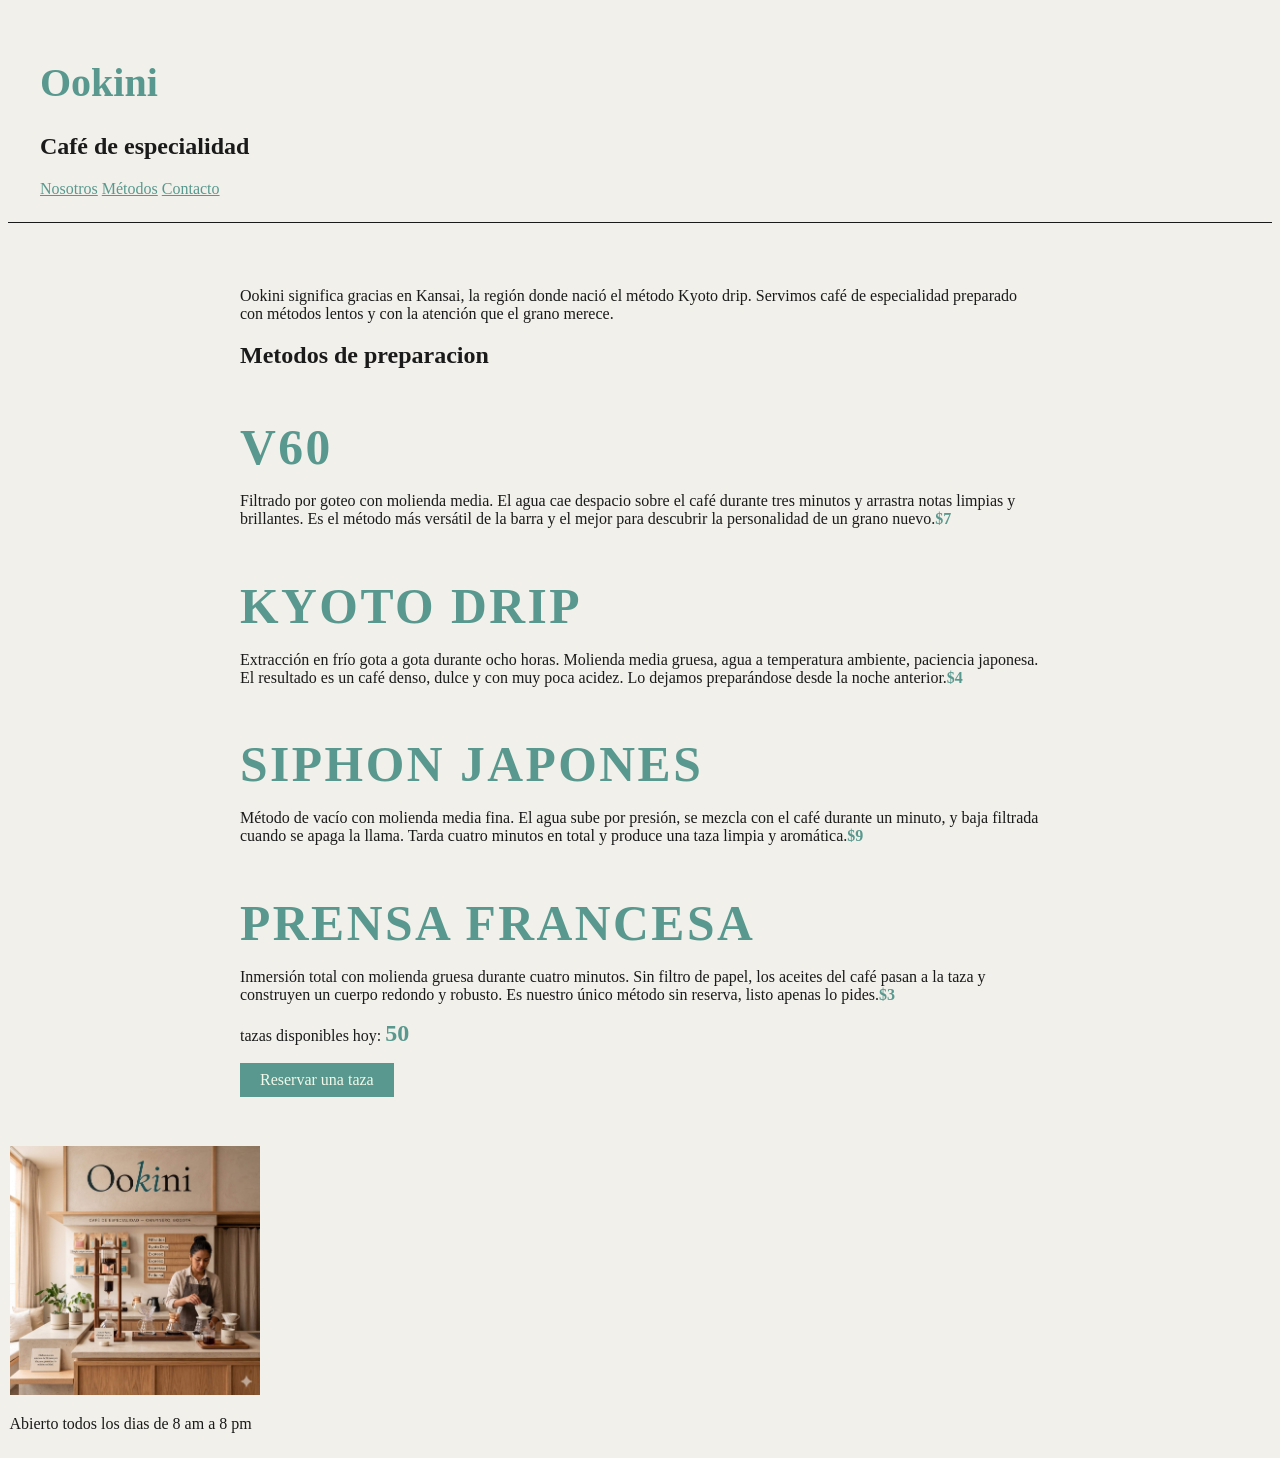
==== index.html @ 66013904 "version inicial del sitio de ookini" ====
<!DOCTYPE html>
<html lang="es">
<head>
    <meta charset="UTF-8">
    <meta name="viewport" content="width=device-width, initial-scale=1.0">
    <title>Ookini - Café del barrio</title>
    <link rel="stylesheet" href="styles.css">
</head>
<body >

<header>
<h1>Ookini</h1>
<h2>Café de especialidad</h2>
<nav>
<a href="#nosotros">Nosotros</a>
<a href="#metodos">Métodos</a>
<a href="#contacto">Contacto</a>
</nav>
</header>

<main>
    <section id="metodos">
<p>Ookini significa gracias en Kansai, la región donde nació el método Kyoto drip. Servimos café de especialidad preparado con métodos lentos y con la atención que el grano merece.</p>

<h2>Metodos de preparacion</h2>
<h3 class="metodo-titulo">V60</h3>
<p>Filtrado por goteo con molienda media. El agua cae despacio sobre el café durante tres minutos y arrastra notas limpias y brillantes. Es el método más versátil de la barra y el mejor para descubrir la personalidad de un grano nuevo.<span class="precio">$7</span></p>
<h3 class="metodo-titulo">kyoto Drip</h3>
<p>Extracción en frío gota a gota durante ocho horas. Molienda media gruesa, agua a temperatura ambiente, paciencia japonesa. El resultado es un café denso, dulce y con muy poca acidez. Lo dejamos preparándose desde la noche anterior.<span class="precio">$4</span></p>
<h3 class="metodo-titulo"> Siphon Japones</h3>
<p>Método de vacío con molienda media fina. El agua sube por presión, se mezcla con el café durante un minuto, y baja filtrada cuando se apaga la llama. Tarda cuatro minutos en total y produce una taza limpia y aromática.<span class="precio">$9</span></p>
<h3 class="metodo-titulo">Prensa Francesa</h3>
<p>Inmersión total con molienda gruesa durante cuatro minutos. Sin filtro de papel, los aceites del café pasan a la taza y construyen un cuerpo redondo y robusto. Es nuestro único método sin reserva, listo apenas lo pides.<span class="precio">$3</span></p>
    </section>
    <section id="reservas">
        <p>tazas disponibles hoy: <span id="contador-tazas">50</span></span></p>
        <button id="boton-reservar">Reservar una taza</button>
</section>
</main>


 <!-- Footer -->
    <footer id="contacto">
     <img src="ookini_barra.png" alt="barra de ookini,cafe de especialidad" width="250">
     <p>Abierto todos los dias de 8 am a 8 pm</p>
    </footer>
    <script src="scripts.js"></script>
</body>
</html>
---- styles.css ----
body{
    background-color: #F2F0EA;
    font-family:Georgia,serif;
    color: #1A1A1A;
}

h1{
    color: #58988E;
    font-size: 2.5rem;
}

header{
    padding: 1.5rem  2rem;
    border-bottom: 1px solid  #1A1A1A;

}
nav a{
    color: #58988E;
}
main{
    padding: 3rem 2rem;
    max-width: 800px;
    margin: 0 auto;
}

.metodo-titulo{
    font-size: 3.1rem;
    letter-spacing: 0.05em;
    text-transform: uppercase;
    margin-bottom: 0.25em;
    color: #58988E;
}

.precio{
    font-weight: bold;
    color: #58988E;
}

footer{
    border-top: 2.5rem;
    padding: 1.5px;
}

#contador-tazas{
    font-size: 1.5rem;
    font-weight: bold;
    color: #58988e;
}
#boton-reservar{
    display: block;
    margin-top:1rem;
    padding: 0.5rem 1.25rem;
    background-color: #58988e;
    color: #F2F8EA;
    border: none;
    font-family:Georgia,serif ;
    font-size:1rem;
    cursor: pointer;
}
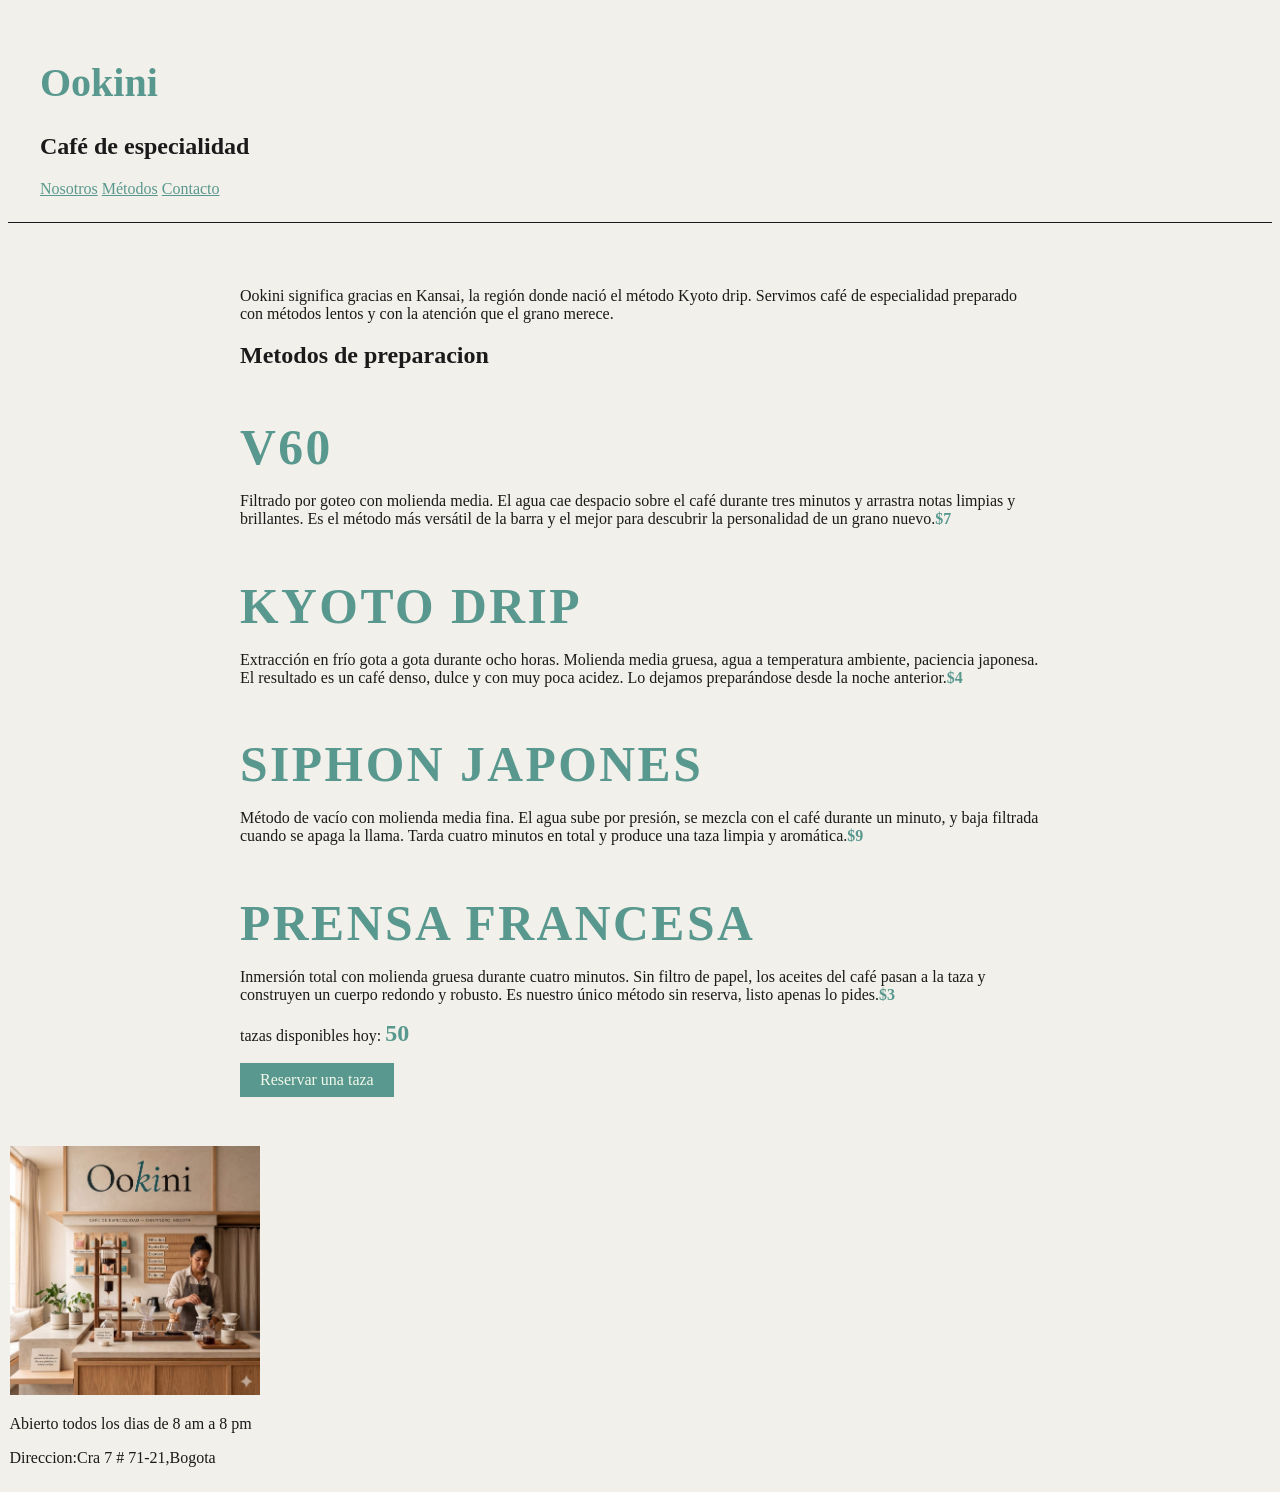
==== commit 39be1af2: "Agregar direccion de ookini en el footer" ====
--- a/index.html
+++ b/index.html
@@ -43,6 +43,7 @@
     <footer id="contacto">
      <img src="ookini_barra.png" alt="barra de ookini,cafe de especialidad" width="250">
      <p>Abierto todos los dias de 8 am a 8 pm</p>
+   <p>Direccion:Cra 7 # 71-21,Bogota</p>
     </footer>
     <script src="scripts.js"></script>
 </body>
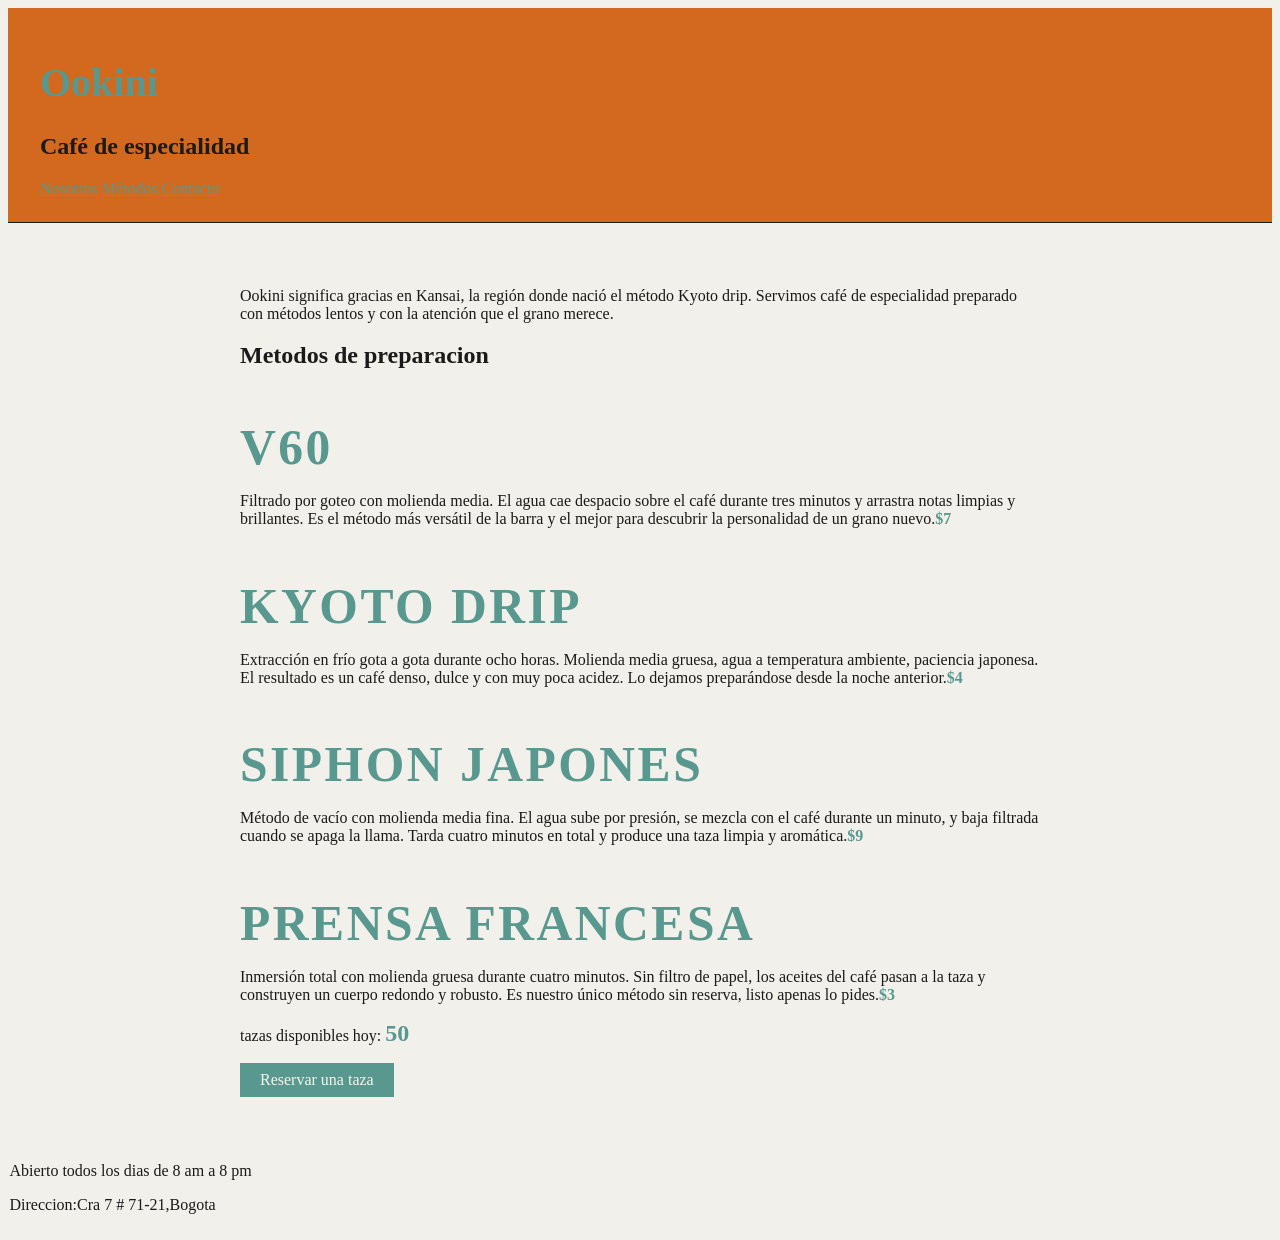
==== commit 09a06c33: "Quitar imagen de footer" ====
--- a/index.html
+++ b/index.html
@@ -41,7 +41,6 @@
 
  <!-- Footer -->
     <footer id="contacto">
-     <img src="ookini_barra.png" alt="barra de ookini,cafe de especialidad" width="250">
      <p>Abierto todos los dias de 8 am a 8 pm</p>
    <p>Direccion:Cra 7 # 71-21,Bogota</p>
     </footer>
--- a/styles.css
+++ b/styles.css
@@ -12,7 +12,7 @@
 header{
     padding: 1.5rem  2rem;
     border-bottom: 1px solid  #1A1A1A;
-
+    background-color: chocolate;
 }
 nav a{
     color: #58988E;
